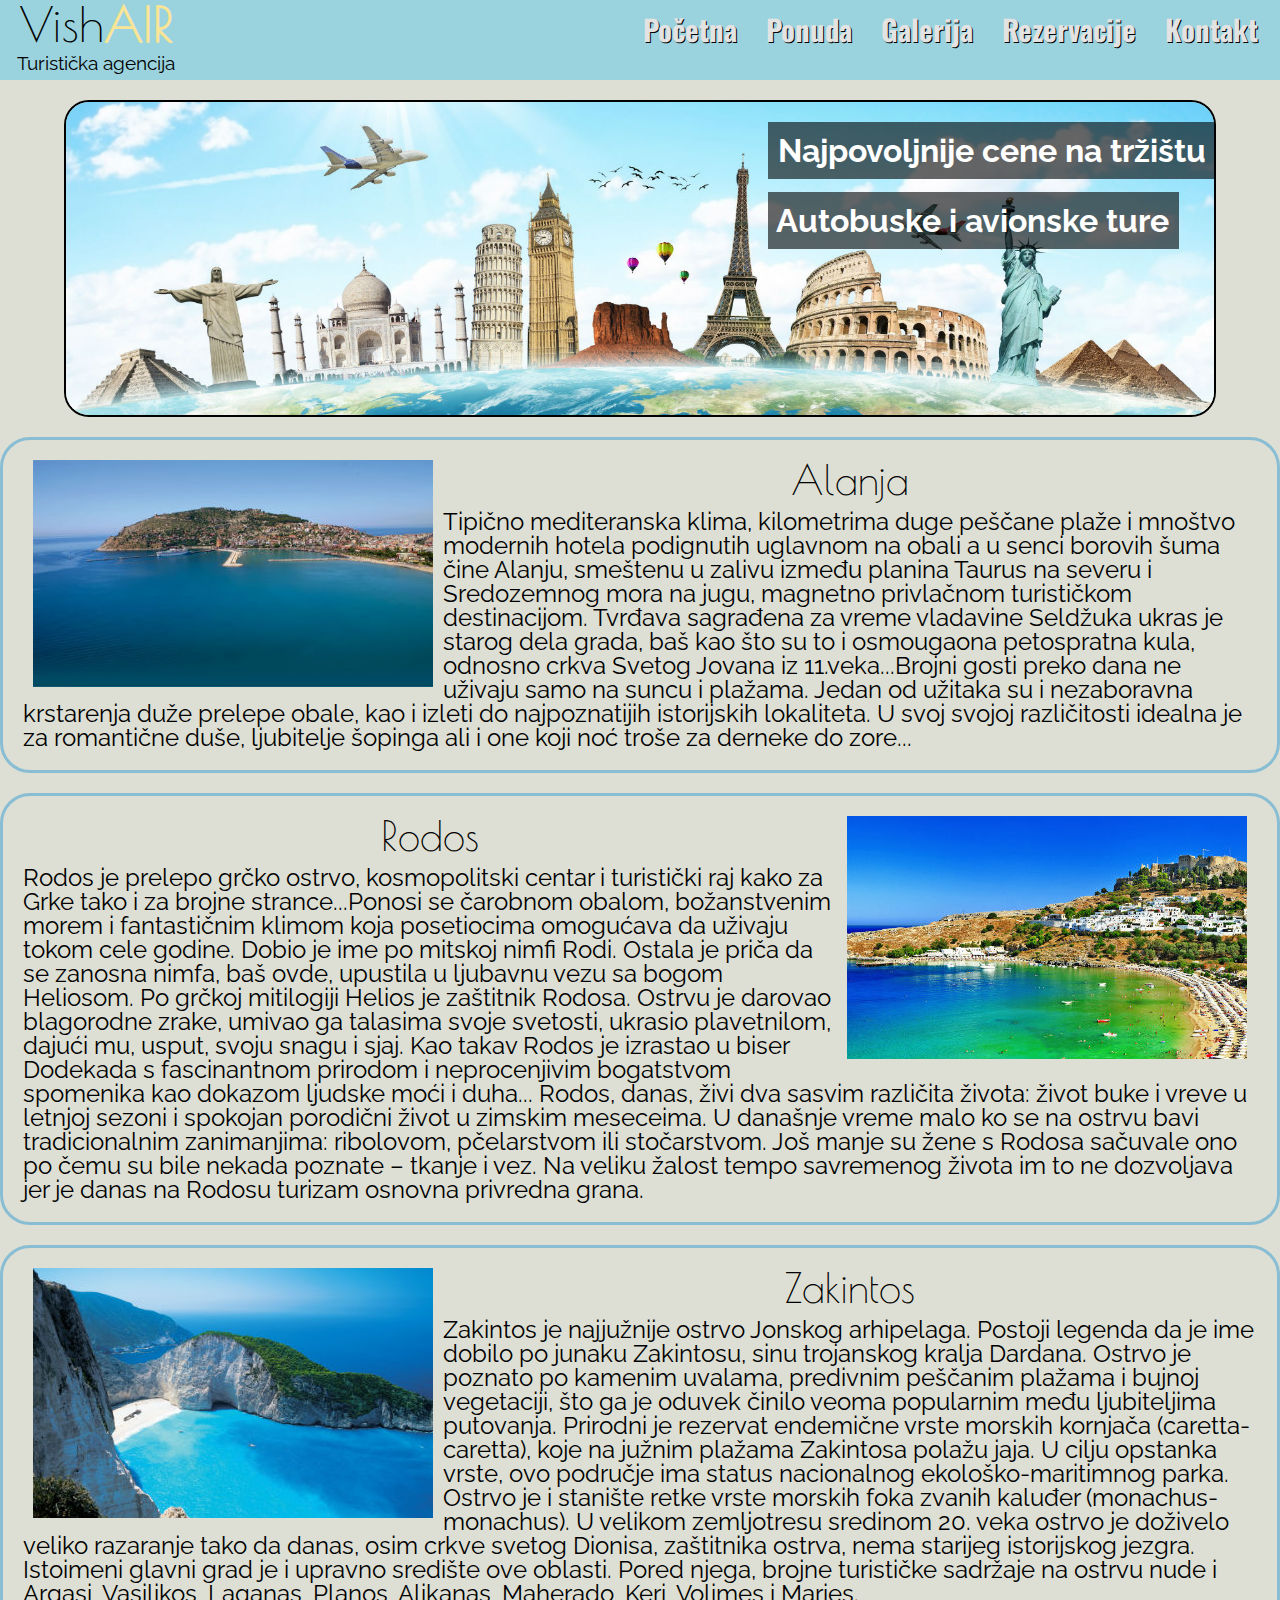
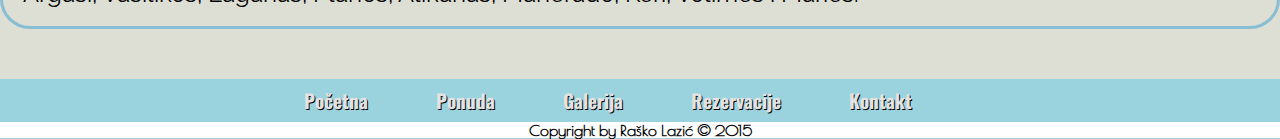
==== index.html @ 6d46869b "initial commit" ====
<!DOCTYPE html>
<html>
<head>
	<meta charset="UTF-8">
	<title>VishAir - Letite sa Nama</title>
	<link rel="stylesheet" type="text/css" href="css/index.css">
	<link rel="stylesheet" type="text/css" href="css/reset.css">
	<link rel="stylesheet" type="text/css" href="css/helpers.css">
</head>
<body>
	<header class="nav-container">
		<div class="nav-logo">
			<h1>Vish<span>AIR</span></h1>
			<span class="sub-logo">Turistička agencija</span>
		</div>
		<div class="nav-links">
			<a href="#">Početna</a>
			<a href="#">Ponuda</a>
			<a href="#">Galerija</a>
			<a href="#">Rezervacije</a>
			<a href="#">Kontakt</a>
		</div>
	</header>
	<section class="content-container">
		<div class="intro">
			<img src="img/intro.jpg" alt="VishAir travel">
			<h2><span>Najpovoljnije cene na tržištu&nbsp;<br />&nbsp;Autobuske i avionske ture</span></h2>
		</div>
		<div class="row offer">
				<img class="description-image float-left" src="img/alanya.jpg" alt="alanya">
				<h2>Alanja</h2>
				<p class="description-text">Tipično mediteranska klima, kilometrima duge peščane plaže i mnoštvo modernih hotela podignutih uglavnom na obali a u senci borovih šuma čine Alanju, smeštenu u zalivu između planina Taurus na severu i Sredozemnog mora na jugu, magnetno privlačnom turističkom destinacijom. Tvrđava sagrađena za vreme vladavine Seldžuka ukras je starog dela grada, baš kao što su to i osmougaona petospratna kula, odnosno crkva Svetog Jovana iz 11.veka...Brojni gosti preko dana ne uživaju samo na suncu i plažama. Jedan od užitaka su i nezaboravna krstarenja duže prelepe obale, kao i izleti do najpoznatijih istorijskih lokaliteta. U svoj svojoj različitosti idealna je za romantične duše, ljubitelje šopinga ali i one koji noć troše za derneke do zore...</p>
		</div>
		<div class="row offer">
				<img class="description-image float-right" src="img/rodos.jpg" alt="rodos">
				<h2>Rodos</h2>
				<p class="description-text">Rodos je prelepo grčko ostrvo, kosmopolitski centar i turistički raj kako za Grke tako i za brojne strance...Ponosi se čarobnom obalom, božanstvenim morem i fantastičnim klimom koja posetiocima omogućava da  uživaju tokom cele godine.  Dobio je ime po mitskoj  nimfi Rodi. Ostala je priča da se  zanosna nimfa, baš ovde, upustila u ljubavnu vezu sa bogom Heliosom. Po grčkoj mitilogiji Helios je zaštitnik Rodosa. Ostrvu je darovao blagorodne zrake, umivao ga talasima svoje svetosti, ukrasio  plavetnilom, dajući mu, usput, svoju snagu i sjaj. Kao takav Rodos je izrastao u biser Dodekada s fascinantnom prirodom i neprocenjivim  bogatstvom spomenika kao dokazom ljudske moći i duha... Rodos, danas, živi dva sasvim različita života: život buke i vreve u letnjoj sezoni i spokojan porodični život u zimskim meseceima. U današnje vreme malo ko se na ostrvu bavi tradicionalnim zanimanjima: ribolovom, pčelarstvom ili stočarstvom. Još manje su žene s Rodosa sačuvale ono po čemu su bile nekada poznate – tkanje i vez. Na veliku žalost tempo savremenog  života im to ne dozvoljava jer je danas na Rodosu turizam osnovna privredna grana.</p>
		</div>
		<div class="row offer">
				<img class="description-image float-left" src="img/zakintos.jpg" alt="zakintos">
				<h2>Zakintos</h2>
				<p class="description-text">Zakintos je najjužnije ostrvo Jonskog arhipelaga. Postoji legenda da je ime dobilo po junaku Zakintosu, sinu trojanskog kralja Dardana. Ostrvo je poznato po kamenim uvalama, predivnim peščanim plažama i bujnoj vegetaciji, što ga je oduvek činilo veoma popularnim među ljubiteljima putovanja. Prirodni je rezervat endemične vrste morskih kornjača (caretta-caretta), koje na južnim plažama Zakintosa polažu jaja. U cilju opstanka vrste, ovo područje ima status nacionalnog ekološko-maritimnog parka. Ostrvo je i stanište retke vrste morskih foka zvanih kaluđer (monachus-monachus). U velikom zemljotresu sredinom 20. veka ostrvo je doživelo veliko razaranje tako da danas, osim crkve svetog Dionisa, zaštitnika ostrva, nema starijeg istorijskog jezgra. Istoimeni glavni grad je i upravno središte ove oblasti. Pored njega, brojne turističke sadržaje na ostrvu nude i Argasi, Vasilikos, Laganas, Planos, Alikanas, Maherado, Keri, Volimes i Maries.</p>
		</div>
	</section>
	<footer class="footer-container">
		<div class="footer-links">
			<a href="#">Početna</a>
			<a href="#">Ponuda</a>
			<a href="#">Galerija</a>
			<a href="#">Rezervacije</a>
			<a href="#">Kontakt</a>
		</div>
		<div class="signature">
			<p>Copyright by Raško Lazić &copy 2015</p>
		</div>
	</footer>
</body>
</html>
---- css/index.css ----
@import url(https://fonts.googleapis.com/css?family=Oswald:300&subset=latin-ext);
@import url(https://fonts.googleapis.com/css?family=Raleway:300&subset=latin-ext);
@import url(https://fonts.googleapis.com/css?family=Poiret+One&subset=latin-ext);

.nav-container {
	width: 100%;
	height: 80px;
	background: #9ad3de;
}

.nav-logo {
	float: left;
	height: 100%;
	text-align: center;
	width: 15%;
	font-family: 'Poiret One', cursive;
}

.nav-logo h1 {
	font-size: 3em;
}

.nav-logo h1 span {
	color: #fae596;
	font-weight: 800;
}

.sub-logo {
	font-size: 1.2em;
	font-family: 'Raleway', sans-serif;
	display: block;
	margin-top: 6px;
}

.nav-links {
	float: right;
	font-family: 'Oswald', sans-serif;
	font-size: 1.8em;
	font-weight: 800;
	margin-top: 1.2%;
}

.nav-links a {
	margin-right: 22px;
	text-decoration: none;
	color: #e3e3e3;
	text-shadow: 1px 1px #000000;
}

.nav-links a:hover {
	color: #558D8B;
}

.content-container {
	background: #dddfd4;
	width: 100%;
	padding-top: 20px;
	padding-bottom: 50px;
}

.intro {
	position: relative; 
   	width: 100%;
}

.intro img {
	display: block;
	width: 90%;
	margin: 0 auto;
	border: 2px solid black;
	border-radius: 25px;
}

.intro h2 { 
   position: absolute; 
   top: 5%; 
   left: 60%; 
   width: 40%; 
}

.intro h2 span { 
   color: white;
   font: bold 2em/2.2em 'Raleway', sans-serif;
   background: rgb(0, 0, 0); /* fallback color */
   background: rgba(0, 0, 0, 0.6);
   padding: 10px;
}

.offer {
	margin-top: 20px;
	padding: 20px;
	border: 3px solid #89bdd3;
	border-radius: 30px;
}

.offer .description-image {
	margin: 0 10px;
}

.offer .description-text {
	font-family: 'Raleway', sans-serif;
	font-size: 1.5em;'Raleway', sans-serif
}

.offer h2 {
	font-family: 'Poiret One', cursive;
	font-size: 2.5em;
	text-align: center;
	margin-bottom: 10px;
}

.footer-container {
	height: 60px;
	text-align: center;
	background: #9ad3de;
}

.footer-links {
	padding-top: 12px;
}

.footer-links a {
	font-family: 'Oswald', sans-serif;
	font-size: 1.2em;
	font-weight: 700;
	text-decoration: none;
	color: #e3e3e3;
	text-shadow: 1px 1px #000000;
	margin-right: 5%;
}

.footer-links a:hover {
	color: #558D8B;
}

.signature {
	margin-top: 10px;
	background: white !important;
	font-family: 'Poiret One', cursive;
	font-weight: 600;
}
---- css/helpers.css ----
html {
	box-sizing: border-box;	
}

*, *:before, *:after {
	box-sizing: inherit;
}

.col-1 { width: 8.33%; }
.col-2 { width: 16.66%; }
.col-3 { width: 25%; }
.col-4 { width: 33.33%; }
.col-5 { width: 41.66%; }
.col-6 { width: 50%; }
.col-7 { width: 58.33%; }
.col-8 { width: 66.66%; }
.col-9 { width: 75%; }
.col-10 { width: 83.33%; }
.col-11 { width: 91.66%; }
.col-12 { width: 100%; }

[class*="col-"] {
	float: left;
	padding: 15px;
}

.row:after {
	content: " ";
	clear: both;
	display: block;
}

.float-left {
	float: left;
}

.float-right {
	float: right;
}
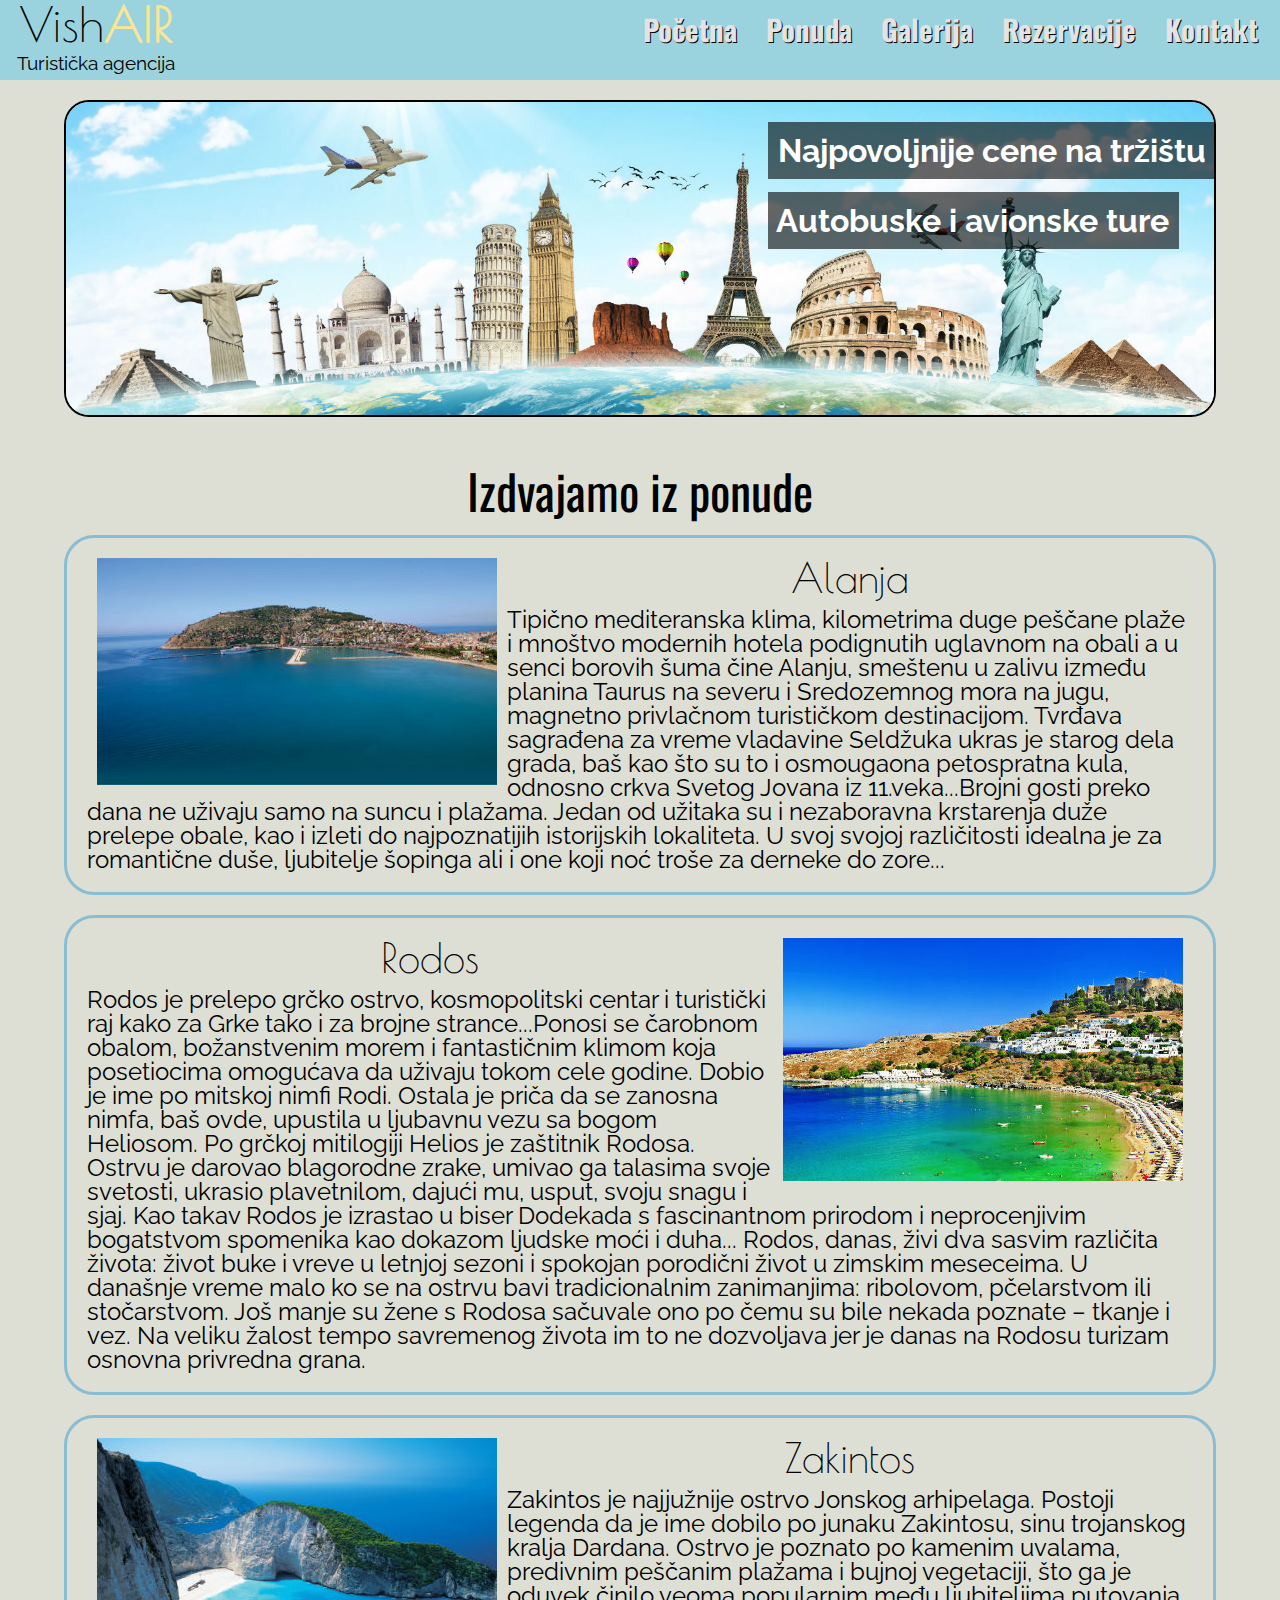
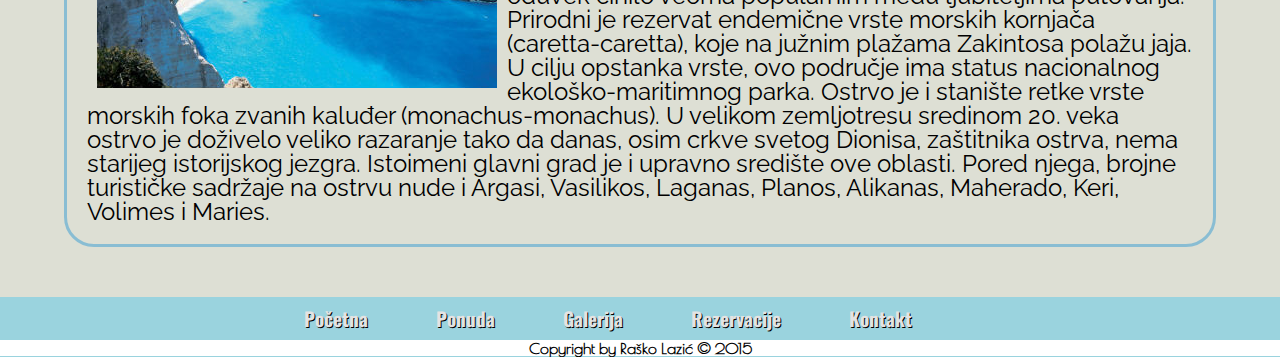
==== commit 697d582e: "reservations page added" ====
--- a/index.html
+++ b/index.html
@@ -3,8 +3,8 @@
 <head>
 	<meta charset="UTF-8">
 	<title>VishAir - Letite sa Nama</title>
+	<link rel="stylesheet" type="text/css" href="css/reset.css">
 	<link rel="stylesheet" type="text/css" href="css/index.css">
-	<link rel="stylesheet" type="text/css" href="css/reset.css">
 	<link rel="stylesheet" type="text/css" href="css/helpers.css">
 </head>
 <body>
@@ -26,6 +26,7 @@
 			<img src="img/intro.jpg" alt="VishAir travel">
 			<h2><span>Najpovoljnije cene na tržištu&nbsp;<br />&nbsp;Autobuske i avionske ture</span></h2>
 		</div>
+		<h3>Izdvajamo iz ponude</h3>
 		<div class="row offer">
 				<img class="description-image float-left" src="img/alanya.jpg" alt="alanya">
 				<h2>Alanja</h2>
--- a/css/index.css
+++ b/css/index.css
@@ -58,9 +58,16 @@
 	padding-bottom: 50px;
 }
 
+.content-container h3 {
+	font-size: 3em;
+	font-family: 'Oswald', sans-serif;
+	text-align: center;
+}
+
 .intro {
 	position: relative; 
    	width: 100%;
+   	margin-bottom: 50px;
 }
 
 .intro img {
@@ -87,6 +94,8 @@
 }
 
 .offer {
+	width: 90%;
+	margin: auto;
 	margin-top: 20px;
 	padding: 20px;
 	border: 3px solid #89bdd3;
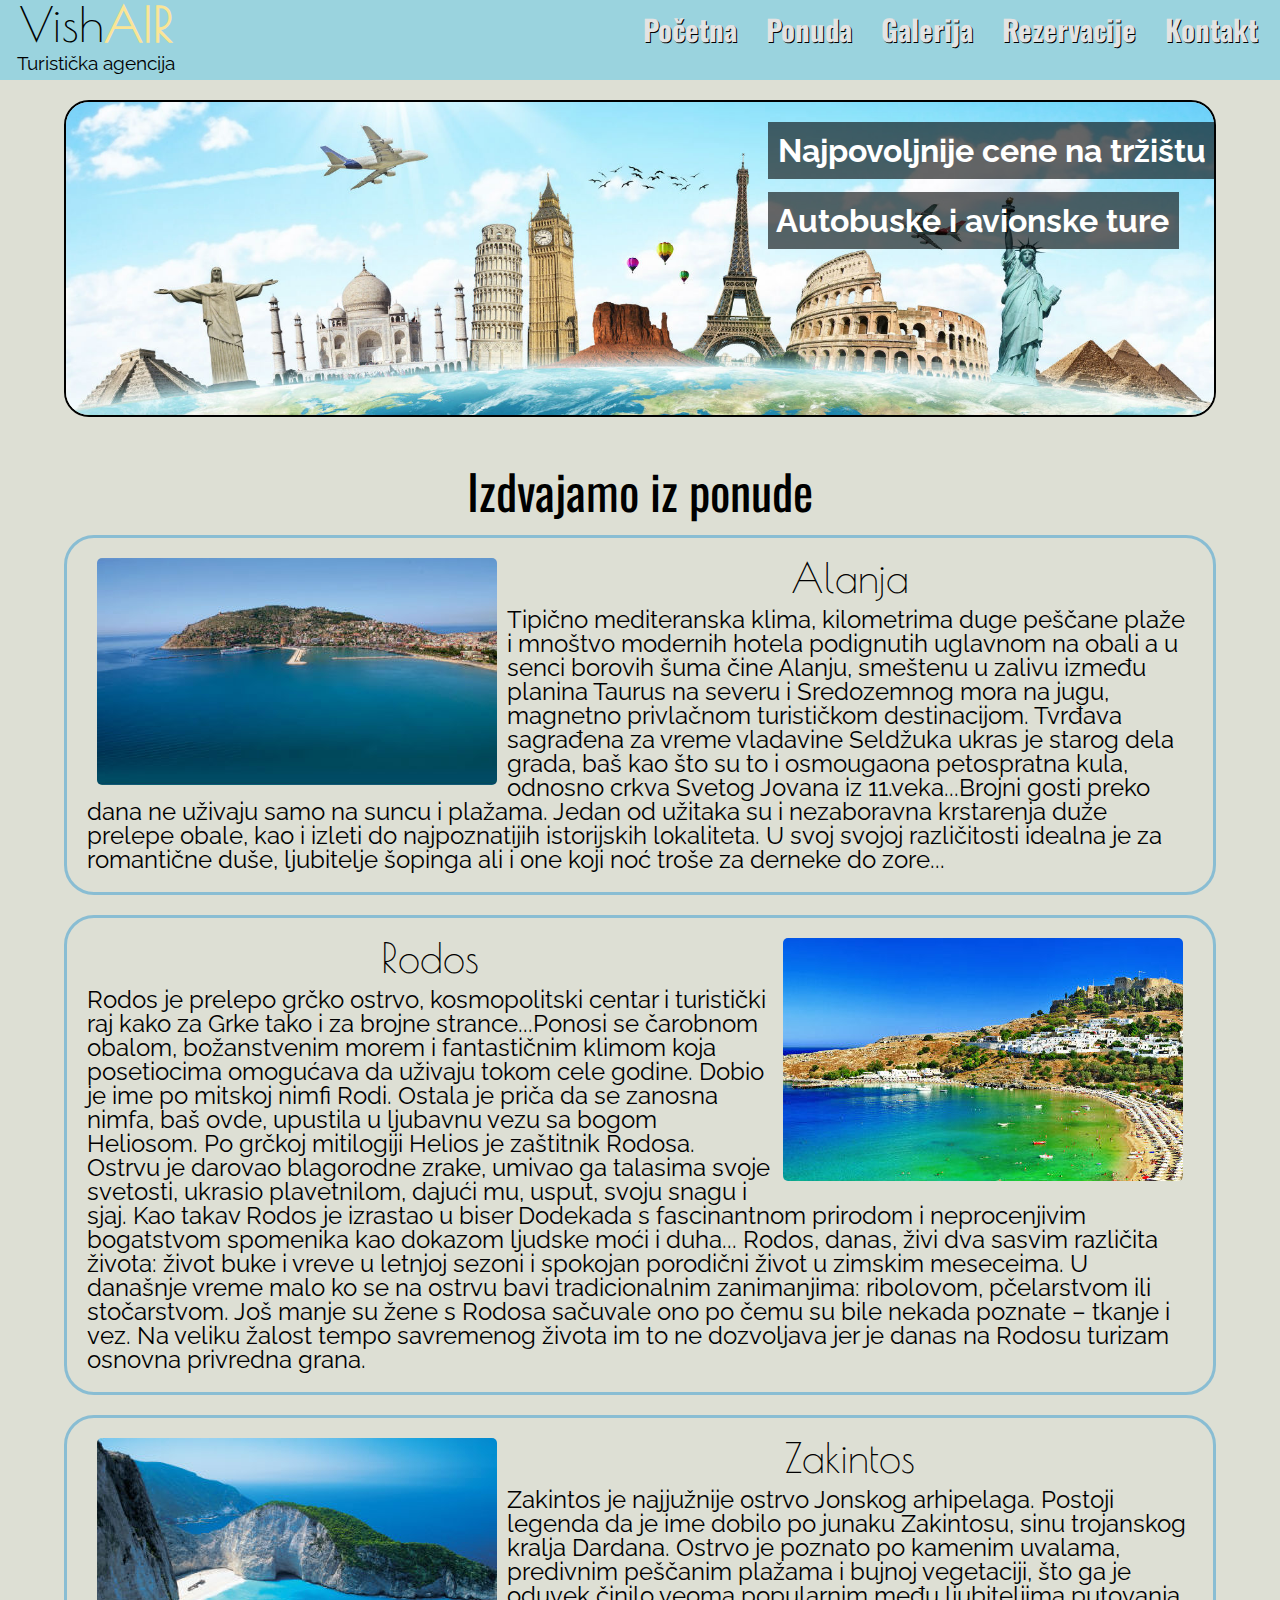
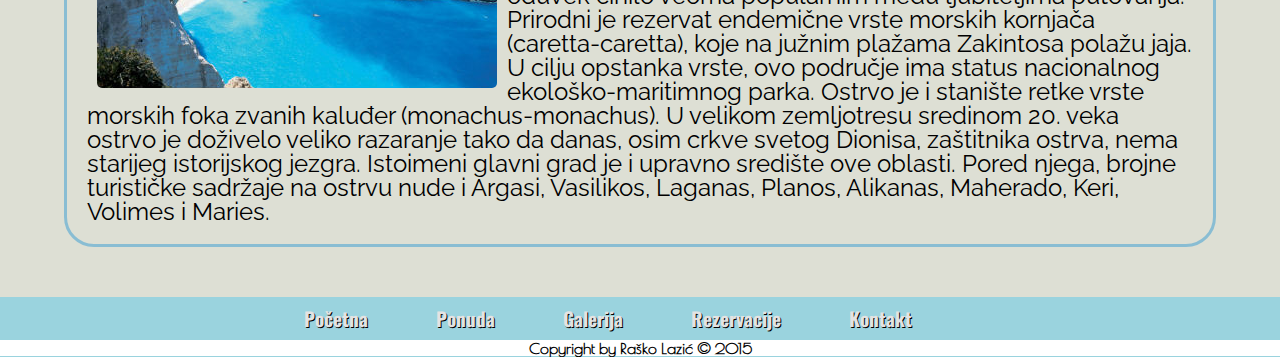
==== commit fd782957: "media queries added" ====
--- a/index.html
+++ b/index.html
@@ -6,6 +6,7 @@
 	<link rel="stylesheet" type="text/css" href="css/reset.css">
 	<link rel="stylesheet" type="text/css" href="css/index.css">
 	<link rel="stylesheet" type="text/css" href="css/helpers.css">
+	<link rel="icon" type="image/png" href="img/logo.png" alt="Turistička agencija VishAir logo">
 </head>
 <body>
 	<header class="nav-container">
@@ -13,43 +14,55 @@
 			<h1>Vish<span>AIR</span></h1>
 			<span class="sub-logo">Turistička agencija</span>
 		</div>
-		<div class="nav-links">
-			<a href="#">Početna</a>
-			<a href="#">Ponuda</a>
-			<a href="#">Galerija</a>
-			<a href="#">Rezervacije</a>
-			<a href="#">Kontakt</a>
-		</div>
+		<div class="narrow-nav">
+            <img src="fonts/icons/menu-icon.png" class="dropdown-button">
+            <div class="dropdown-content">
+                <a class="dropdown-link" href="index.html">Početna</a>
+                <a class="dropdown-link" href="ponude.html">Ponuda</a>
+                <a class="dropdown-link" href="galerija.html">Galerija</a>
+                <a class="dropdown-link" href="rezervacije.html">Rezervacije</a>
+                <a class="dropdown-link" href="kontakt.html">Kontakt</a>
+            </div>
+        </div>
+        <div class="standard-nav">
+			<div class="nav-links">
+	            <a href="index.html">Početna</a>
+	            <a href="ponude.html">Ponuda</a>
+	            <a href="galerija.html">Galerija</a>
+	            <a href="rezervacije.html">Rezervacije</a>
+	            <a href="kontakt.html">Kontakt</a>
+	        </div>
+	    </div>
 	</header>
 	<section class="content-container">
 		<div class="intro">
-			<img src="img/intro.jpg" alt="VishAir travel">
+			<img src="img/intro.jpg" alt="Turistička agencija VishAir">
 			<h2><span>Najpovoljnije cene na tržištu&nbsp;<br />&nbsp;Autobuske i avionske ture</span></h2>
 		</div>
 		<h3>Izdvajamo iz ponude</h3>
 		<div class="row offer">
-				<img class="description-image float-left" src="img/alanya.jpg" alt="alanya">
+				<img class="description-image float-left" src="img/alanya.jpg" alt="Turistička agencija VishAir Alanja">
 				<h2>Alanja</h2>
 				<p class="description-text">Tipično mediteranska klima, kilometrima duge peščane plaže i mnoštvo modernih hotela podignutih uglavnom na obali a u senci borovih šuma čine Alanju, smeštenu u zalivu između planina Taurus na severu i Sredozemnog mora na jugu, magnetno privlačnom turističkom destinacijom. Tvrđava sagrađena za vreme vladavine Seldžuka ukras je starog dela grada, baš kao što su to i osmougaona petospratna kula, odnosno crkva Svetog Jovana iz 11.veka...Brojni gosti preko dana ne uživaju samo na suncu i plažama. Jedan od užitaka su i nezaboravna krstarenja duže prelepe obale, kao i izleti do najpoznatijih istorijskih lokaliteta. U svoj svojoj različitosti idealna je za romantične duše, ljubitelje šopinga ali i one koji noć troše za derneke do zore...</p>
 		</div>
 		<div class="row offer">
-				<img class="description-image float-right" src="img/rodos.jpg" alt="rodos">
+				<img class="description-image float-right" src="img/rodos.jpg" alt="Turistička agencija VishAir Rodos">
 				<h2>Rodos</h2>
 				<p class="description-text">Rodos je prelepo grčko ostrvo, kosmopolitski centar i turistički raj kako za Grke tako i za brojne strance...Ponosi se čarobnom obalom, božanstvenim morem i fantastičnim klimom koja posetiocima omogućava da  uživaju tokom cele godine.  Dobio je ime po mitskoj  nimfi Rodi. Ostala je priča da se  zanosna nimfa, baš ovde, upustila u ljubavnu vezu sa bogom Heliosom. Po grčkoj mitilogiji Helios je zaštitnik Rodosa. Ostrvu je darovao blagorodne zrake, umivao ga talasima svoje svetosti, ukrasio  plavetnilom, dajući mu, usput, svoju snagu i sjaj. Kao takav Rodos je izrastao u biser Dodekada s fascinantnom prirodom i neprocenjivim  bogatstvom spomenika kao dokazom ljudske moći i duha... Rodos, danas, živi dva sasvim različita života: život buke i vreve u letnjoj sezoni i spokojan porodični život u zimskim meseceima. U današnje vreme malo ko se na ostrvu bavi tradicionalnim zanimanjima: ribolovom, pčelarstvom ili stočarstvom. Još manje su žene s Rodosa sačuvale ono po čemu su bile nekada poznate – tkanje i vez. Na veliku žalost tempo savremenog  života im to ne dozvoljava jer je danas na Rodosu turizam osnovna privredna grana.</p>
 		</div>
 		<div class="row offer">
-				<img class="description-image float-left" src="img/zakintos.jpg" alt="zakintos">
+				<img class="description-image float-left" src="img/zakintos.jpg" alt="Turistička agencija VishAir Zakintos">
 				<h2>Zakintos</h2>
 				<p class="description-text">Zakintos je najjužnije ostrvo Jonskog arhipelaga. Postoji legenda da je ime dobilo po junaku Zakintosu, sinu trojanskog kralja Dardana. Ostrvo je poznato po kamenim uvalama, predivnim peščanim plažama i bujnoj vegetaciji, što ga je oduvek činilo veoma popularnim među ljubiteljima putovanja. Prirodni je rezervat endemične vrste morskih kornjača (caretta-caretta), koje na južnim plažama Zakintosa polažu jaja. U cilju opstanka vrste, ovo područje ima status nacionalnog ekološko-maritimnog parka. Ostrvo je i stanište retke vrste morskih foka zvanih kaluđer (monachus-monachus). U velikom zemljotresu sredinom 20. veka ostrvo je doživelo veliko razaranje tako da danas, osim crkve svetog Dionisa, zaštitnika ostrva, nema starijeg istorijskog jezgra. Istoimeni glavni grad je i upravno središte ove oblasti. Pored njega, brojne turističke sadržaje na ostrvu nude i Argasi, Vasilikos, Laganas, Planos, Alikanas, Maherado, Keri, Volimes i Maries.</p>
 		</div>
 	</section>
 	<footer class="footer-container">
 		<div class="footer-links">
-			<a href="#">Početna</a>
-			<a href="#">Ponuda</a>
-			<a href="#">Galerija</a>
-			<a href="#">Rezervacije</a>
-			<a href="#">Kontakt</a>
+			<a href="index.html">Početna</a>
+			<a href="ponude.html">Ponuda</a>
+			<a href="galerija.html">Galerija</a>
+			<a href="rezervacije.html">Rezervacije</a>
+			<a href="kontakt">Kontakt</a>
 		</div>
 		<div class="signature">
 			<p>Copyright by Raško Lazić &copy 2015</p>
--- a/css/index.css
+++ b/css/index.css
@@ -13,7 +13,53 @@
 	height: 100%;
 	text-align: center;
 	width: 15%;
+	min-width: 102px;
 	font-family: 'Poiret One', cursive;
+}
+
+.narrow-nav {
+	display: none;
+	float: right;
+	position: relative;
+}
+
+.narrow-nav img {
+	padding-top: 9px;
+	padding-right: 9px;
+	cursor: pointer;
+}
+
+.narrow-nav:hover .dropdown-content {
+	display: block;
+}
+
+.dropdown-content {
+	display: none;
+    position: absolute;
+    left: -140px;
+    min-width: 170px;
+    z-index: 100;
+}
+
+.dropdown-content ul {
+	text-align: right;
+}
+
+.dropdown-link {
+	display: block;
+	color: #fff;
+	text-decoration: none;
+	font-size: 12px;
+	font-family: 'Raleway', sans-serif;
+	background-color: rgba(0, 0, 0, .8);
+	border: 1px solid rgba(0, 0, 0, .4);
+	font-weight: 500;
+	padding: 10px;
+}
+
+.dropdown-link:hover {
+	background-color: rgba(255, 255, 255, 0.9);
+	color: #c5a981;
 }
 
 .nav-logo h1 {
@@ -76,6 +122,7 @@
 	margin: 0 auto;
 	border: 2px solid black;
 	border-radius: 25px;
+	min-width: 720px;
 }
 
 .intro h2 { 
@@ -104,6 +151,7 @@
 
 .offer .description-image {
 	margin: 0 10px;
+	border-radius: 5px;
 }
 
 .offer .description-text {
@@ -147,4 +195,42 @@
 	background: white !important;
 	font-family: 'Poiret One', cursive;
 	font-weight: 600;
-}+}
+
+@media screen and (max-width: 767px) { 
+	html {
+		font-size: 60%;
+	}
+
+	.nav-container {
+		height: 50px;
+	}
+
+	.standard-nav {
+		display: none;
+	}
+
+	.narrow-nav {
+		display: inline;
+	}
+ }
+
+@media screen and (min-width: 768px) and (max-width: 991px) { 
+	html {
+		font-size: 60%;
+	}
+
+	.nav-container {
+		height: 50px;
+	}
+ }
+
+@media screen and (min-width: 992px) and (max-width: 1199px) { 
+	html {
+		font-size: 80%;
+	}
+
+	.nav-container {
+		height: 60px;
+	}
+ }